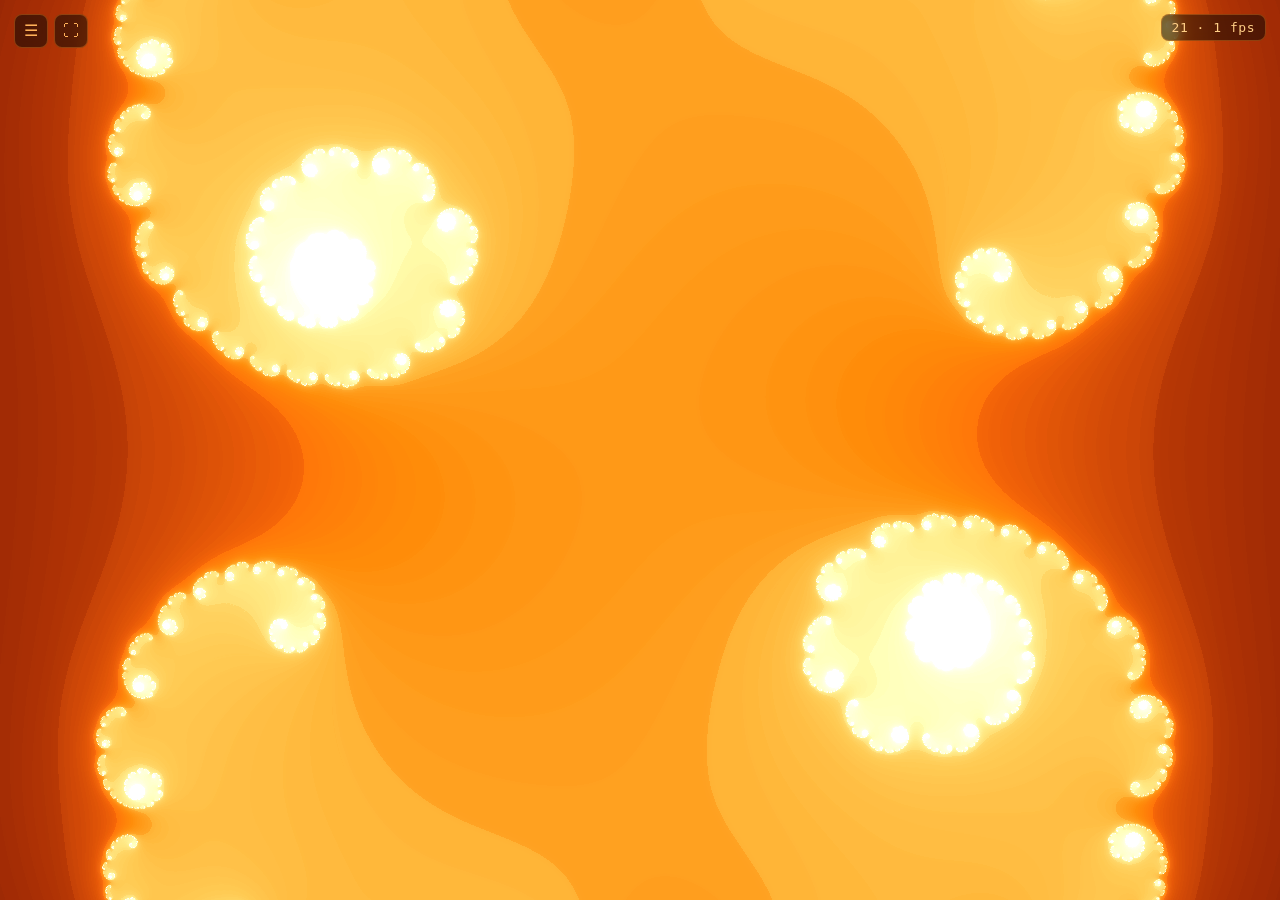
==== s/0/index.html @ 9a4515cc "Share-link previews (per-effect) + Firefox capture-audio hint Share previews (static, per-effect): -" ====
<!doctype html>
<html lang="en">
<head>
<meta charset="utf-8">
<meta name="viewport" content="width=device-width, initial-scale=1">
<title>burnTheWeb — Sirpinfyer</title>
<meta name="description" content="A 2D Sierpiński-triangle rising fire — reacting to your music.">
<link rel="icon" href="data:image/svg+xml,%3Csvg xmlns='http://www.w3.org/2000/svg' viewBox='0 0 100 100'%3E%3Ctext y='.9em' font-size='92'%3E%F0%9F%94%A5%3C/text%3E%3C/svg%3E">
<meta property="og:type" content="website">
<meta property="og:site_name" content="burnTheWeb">
<meta property="og:title" content="burnTheWeb — Sirpinfyer">
<meta property="og:description" content="A 2D Sierpiński-triangle rising fire — reacting to your music.">
<meta property="og:url" content="https://carlemil.github.io/burnTheWeb/">
<meta property="og:image" content="https://carlemil.github.io/burnTheWeb/og/sirpinfyer.png">
<meta property="og:image:width" content="1200">
<meta property="og:image:height" content="630">
<meta name="twitter:card" content="summary_large_image">
<meta name="twitter:title" content="burnTheWeb — Sirpinfyer">
<meta name="twitter:description" content="A 2D Sierpiński-triangle rising fire — reacting to your music.">
<meta name="twitter:image" content="https://carlemil.github.io/burnTheWeb/og/sirpinfyer.png">
<script>location.replace("https://carlemil.github.io/burnTheWeb/" + location.search + location.hash);</script>
</head>
<body>Opening burnTheWeb… <a href="https://carlemil.github.io/burnTheWeb/">continue</a></body>
</html>
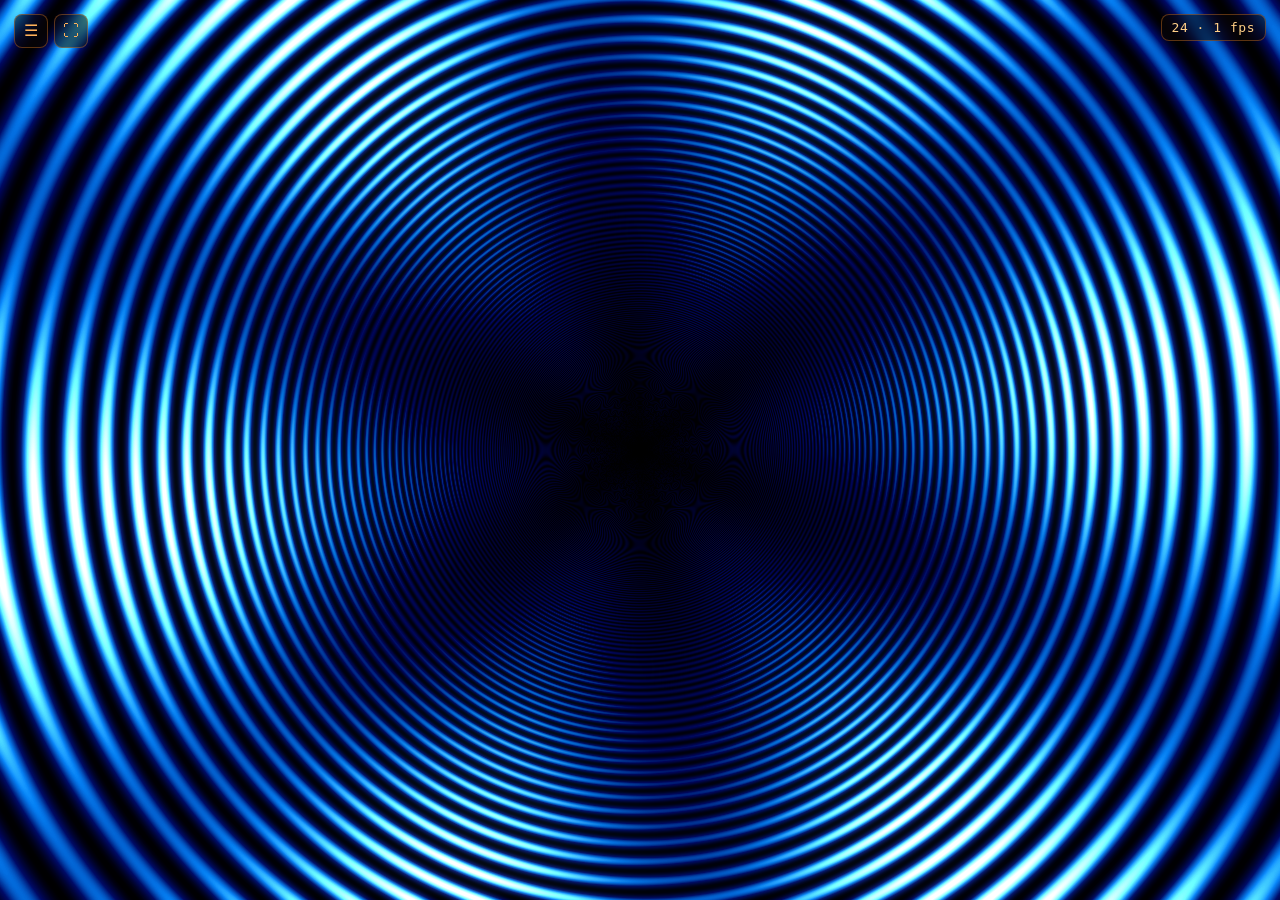
==== commit 31b97c16: "Fix broken share links; add a TinyURL Short link button Sharing any effect past index 3 produced a d" ====
--- a/s/0/index.html
+++ b/s/0/index.html
@@ -18,7 +18,9 @@
 <meta name="twitter:title" content="burnTheWeb — Sirpinfyer">
 <meta name="twitter:description" content="A 2D Sierpiński-triangle rising fire — reacting to your music.">
 <meta name="twitter:image" content="https://carlemil.github.io/burnTheWeb/og/sirpinfyer.png">
-<script>location.replace("https://carlemil.github.io/burnTheWeb/" + location.search + location.hash);</script>
+<!-- Relative on purpose: ../../ is the app folder, so this page also works
+     from a local checkout or a fork instead of jumping to the live site. -->
+<script>location.replace("../../" + location.search + location.hash);</script>
 </head>
-<body>Opening burnTheWeb… <a href="https://carlemil.github.io/burnTheWeb/">continue</a></body>
+<body>Opening burnTheWeb… <a href="../../">continue</a></body>
 </html>
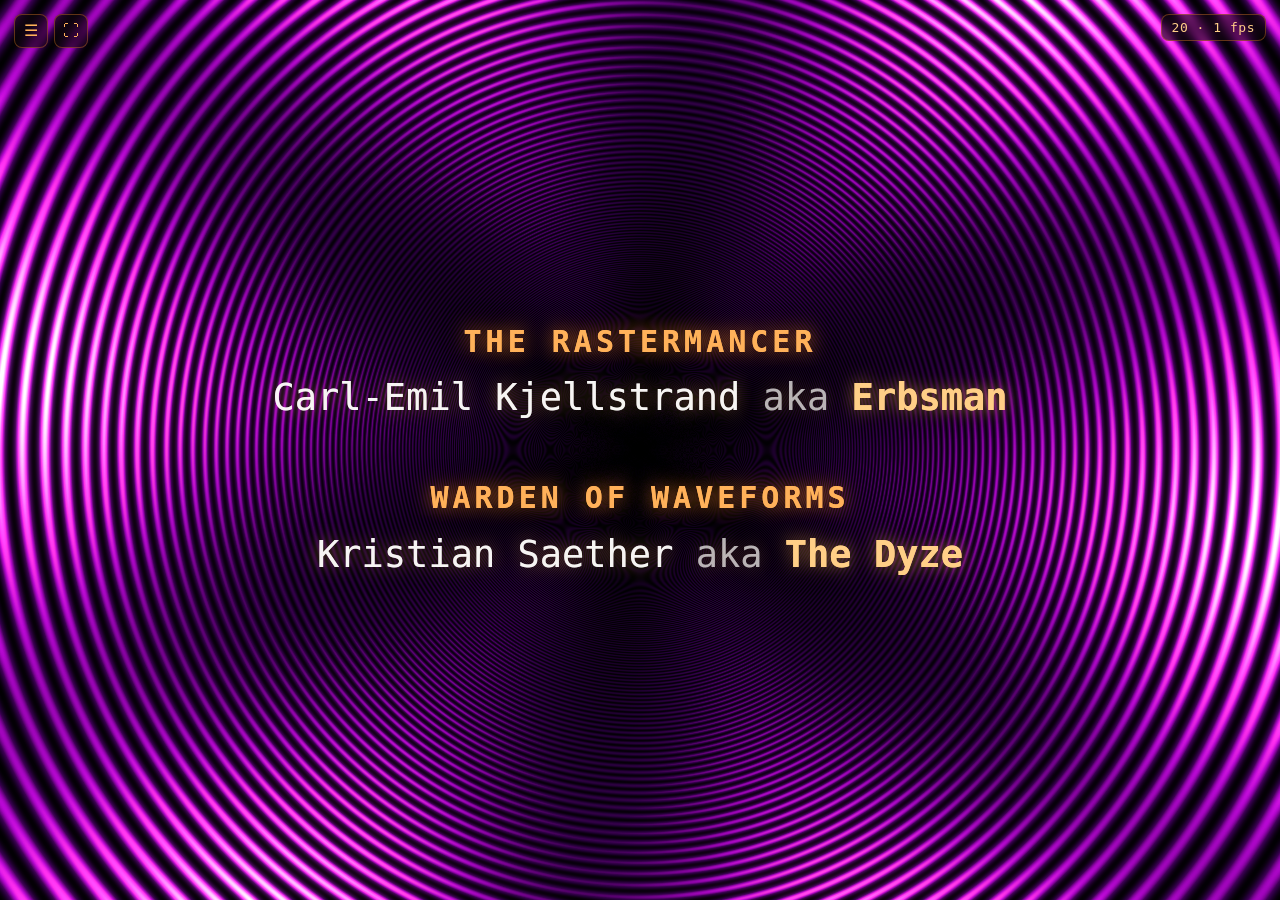
==== commit 7de64d6d: "Rename Sirpinfyer to Sierpiński and open the safe box to the full frame The display name was a demos" ====
--- a/s/0/index.html
+++ b/s/0/index.html
@@ -3,19 +3,19 @@
 <head>
 <meta charset="utf-8">
 <meta name="viewport" content="width=device-width, initial-scale=1">
-<title>burnTheWeb — Sirpinfyer</title>
+<title>burnTheWeb — Sierpiński</title>
 <meta name="description" content="A 2D Sierpiński-triangle rising fire — reacting to your music.">
 <link rel="icon" href="data:image/svg+xml,%3Csvg xmlns='http://www.w3.org/2000/svg' viewBox='0 0 100 100'%3E%3Ctext y='.9em' font-size='92'%3E%F0%9F%94%A5%3C/text%3E%3C/svg%3E">
 <meta property="og:type" content="website">
 <meta property="og:site_name" content="burnTheWeb">
-<meta property="og:title" content="burnTheWeb — Sirpinfyer">
+<meta property="og:title" content="burnTheWeb — Sierpiński">
 <meta property="og:description" content="A 2D Sierpiński-triangle rising fire — reacting to your music.">
 <meta property="og:url" content="https://carlemil.github.io/burnTheWeb/">
 <meta property="og:image" content="https://carlemil.github.io/burnTheWeb/og/sirpinfyer.png">
 <meta property="og:image:width" content="1200">
 <meta property="og:image:height" content="630">
 <meta name="twitter:card" content="summary_large_image">
-<meta name="twitter:title" content="burnTheWeb — Sirpinfyer">
+<meta name="twitter:title" content="burnTheWeb — Sierpiński">
 <meta name="twitter:description" content="A 2D Sierpiński-triangle rising fire — reacting to your music.">
 <meta name="twitter:image" content="https://carlemil.github.io/burnTheWeb/og/sirpinfyer.png">
 <!-- Relative on purpose: ../../ is the app folder, so this page also works
